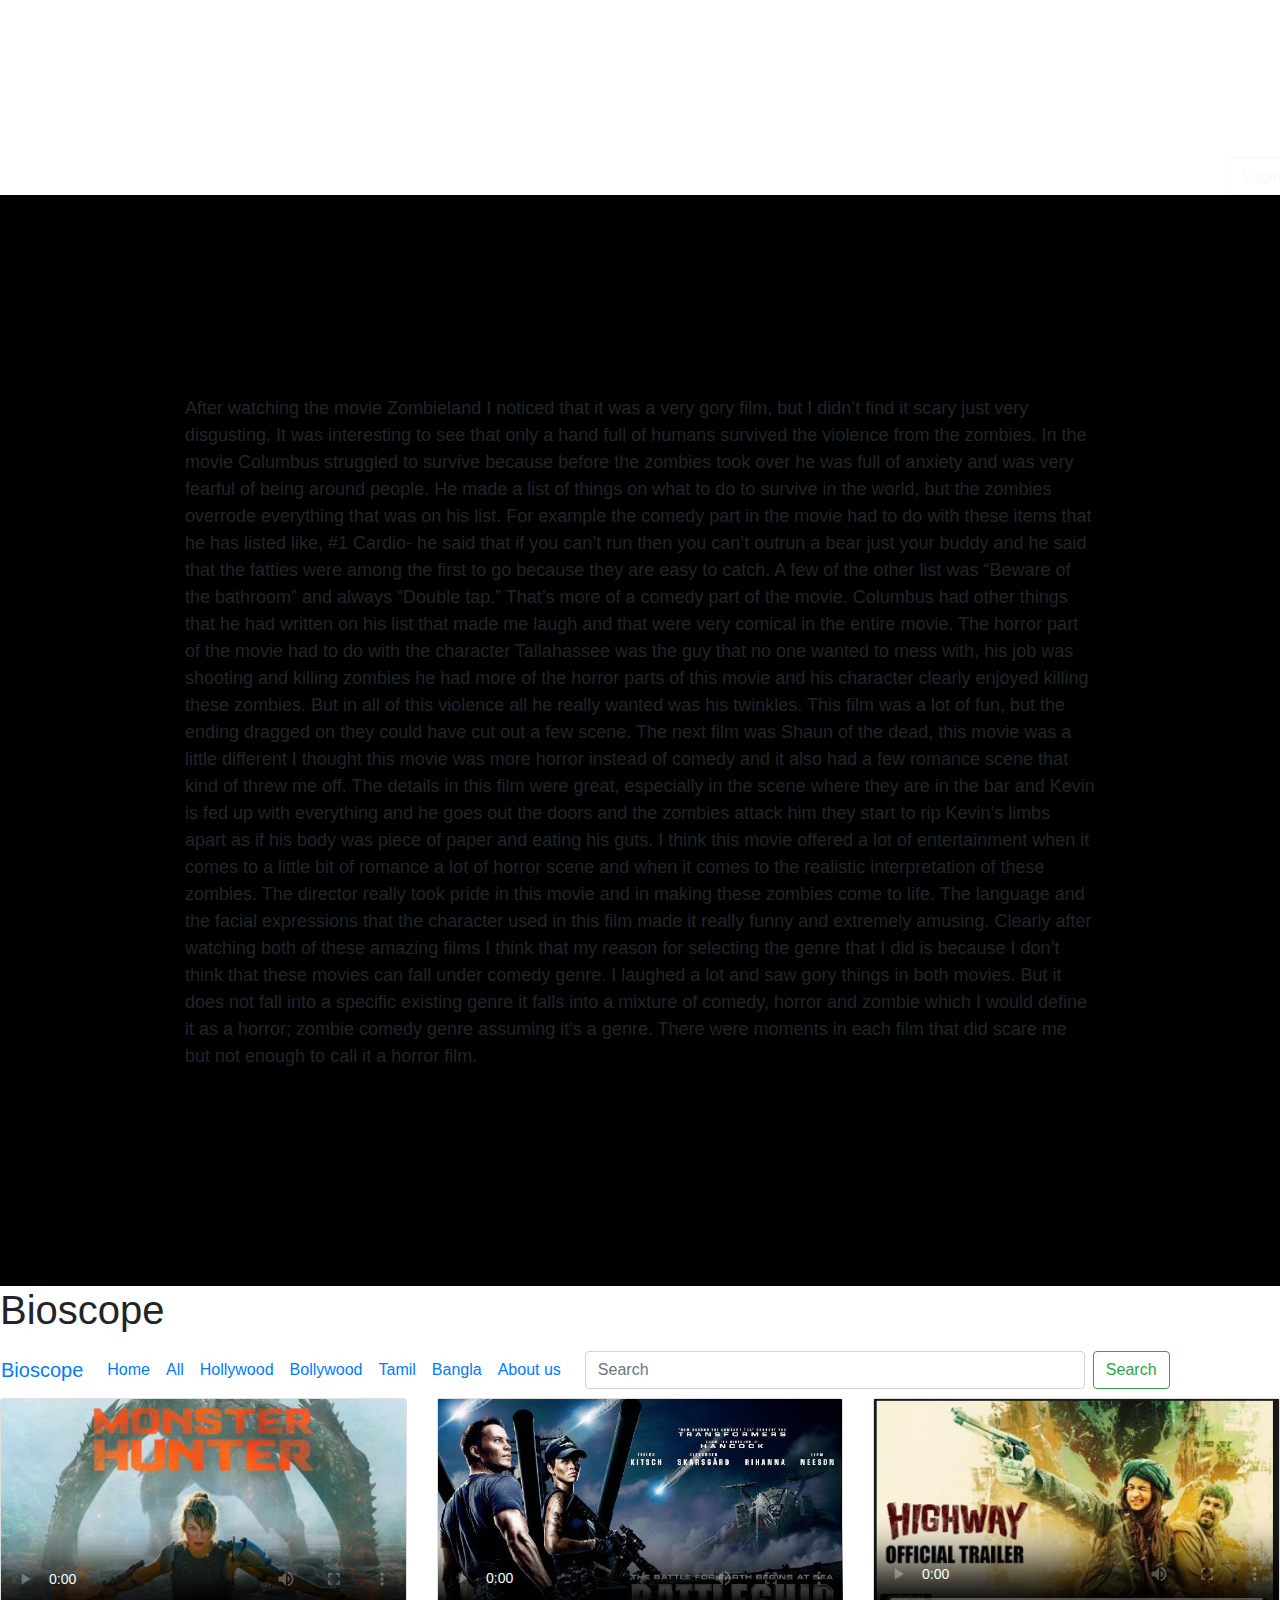
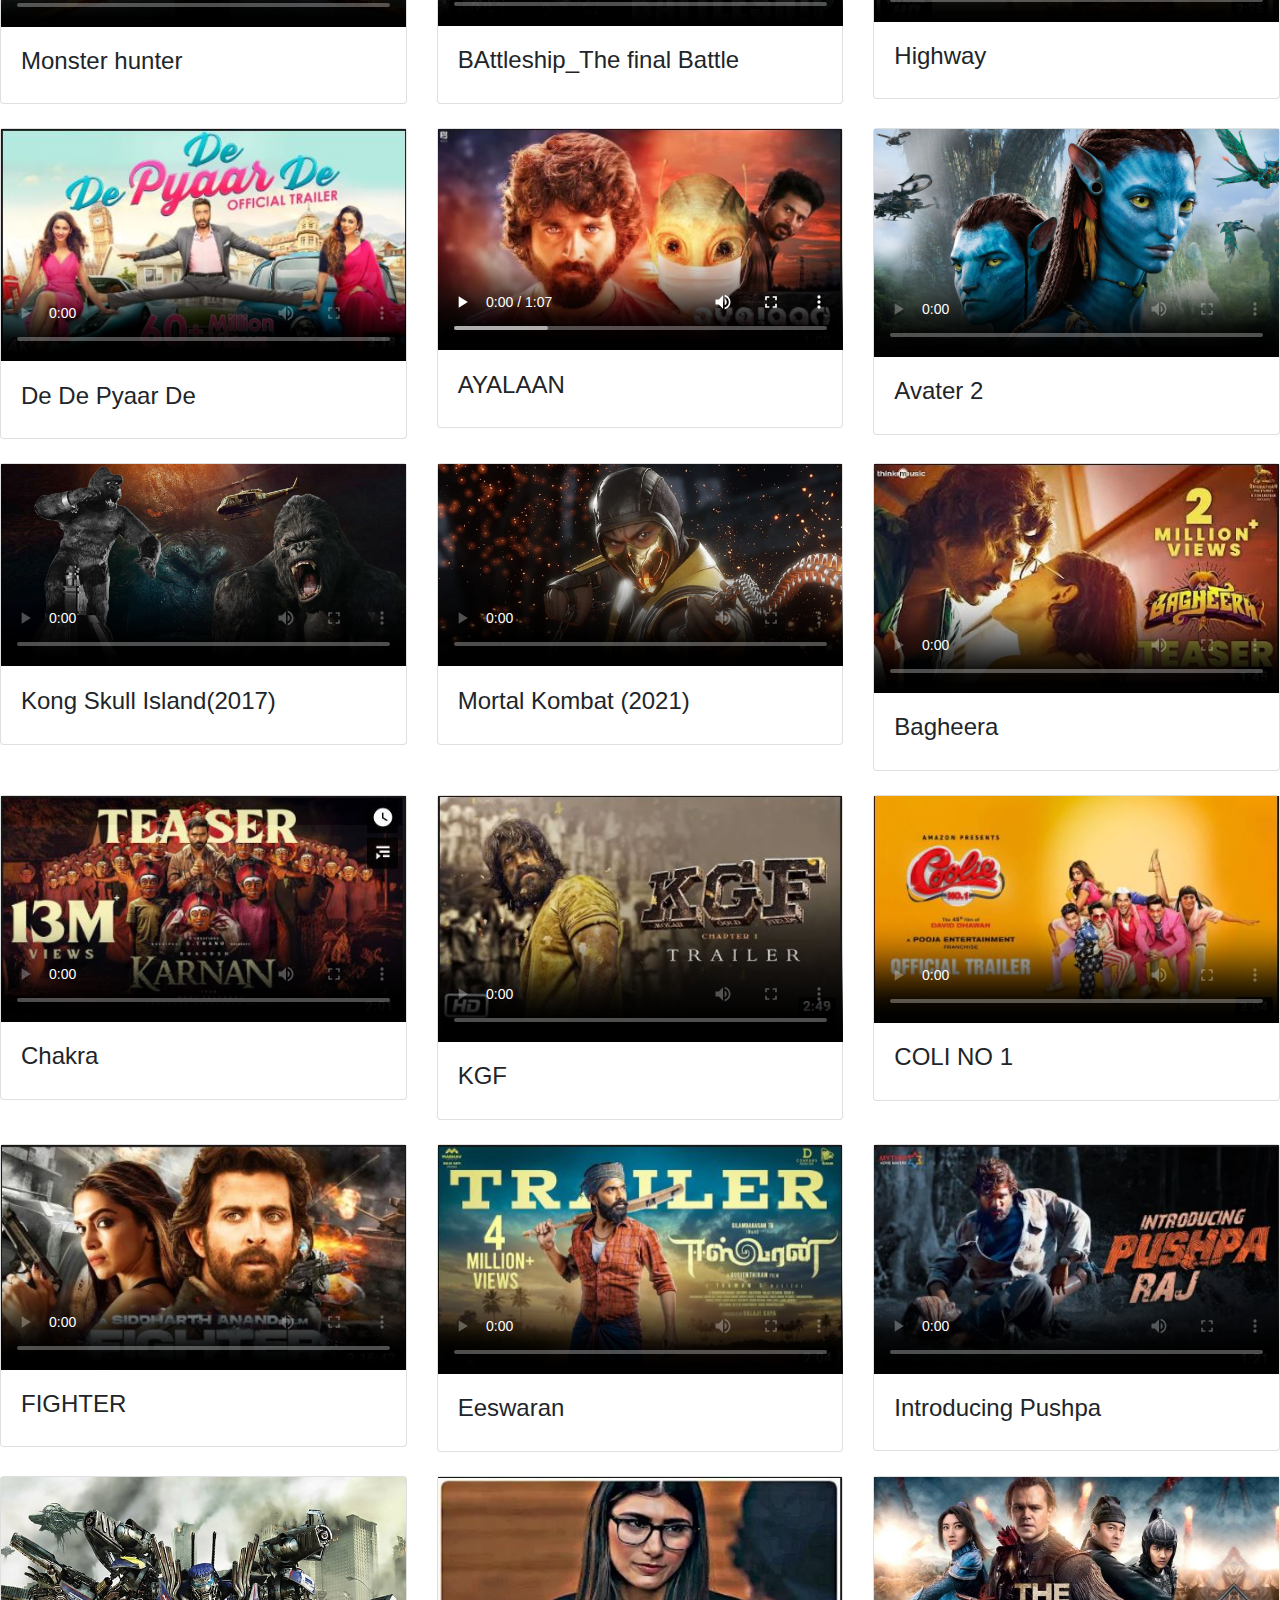
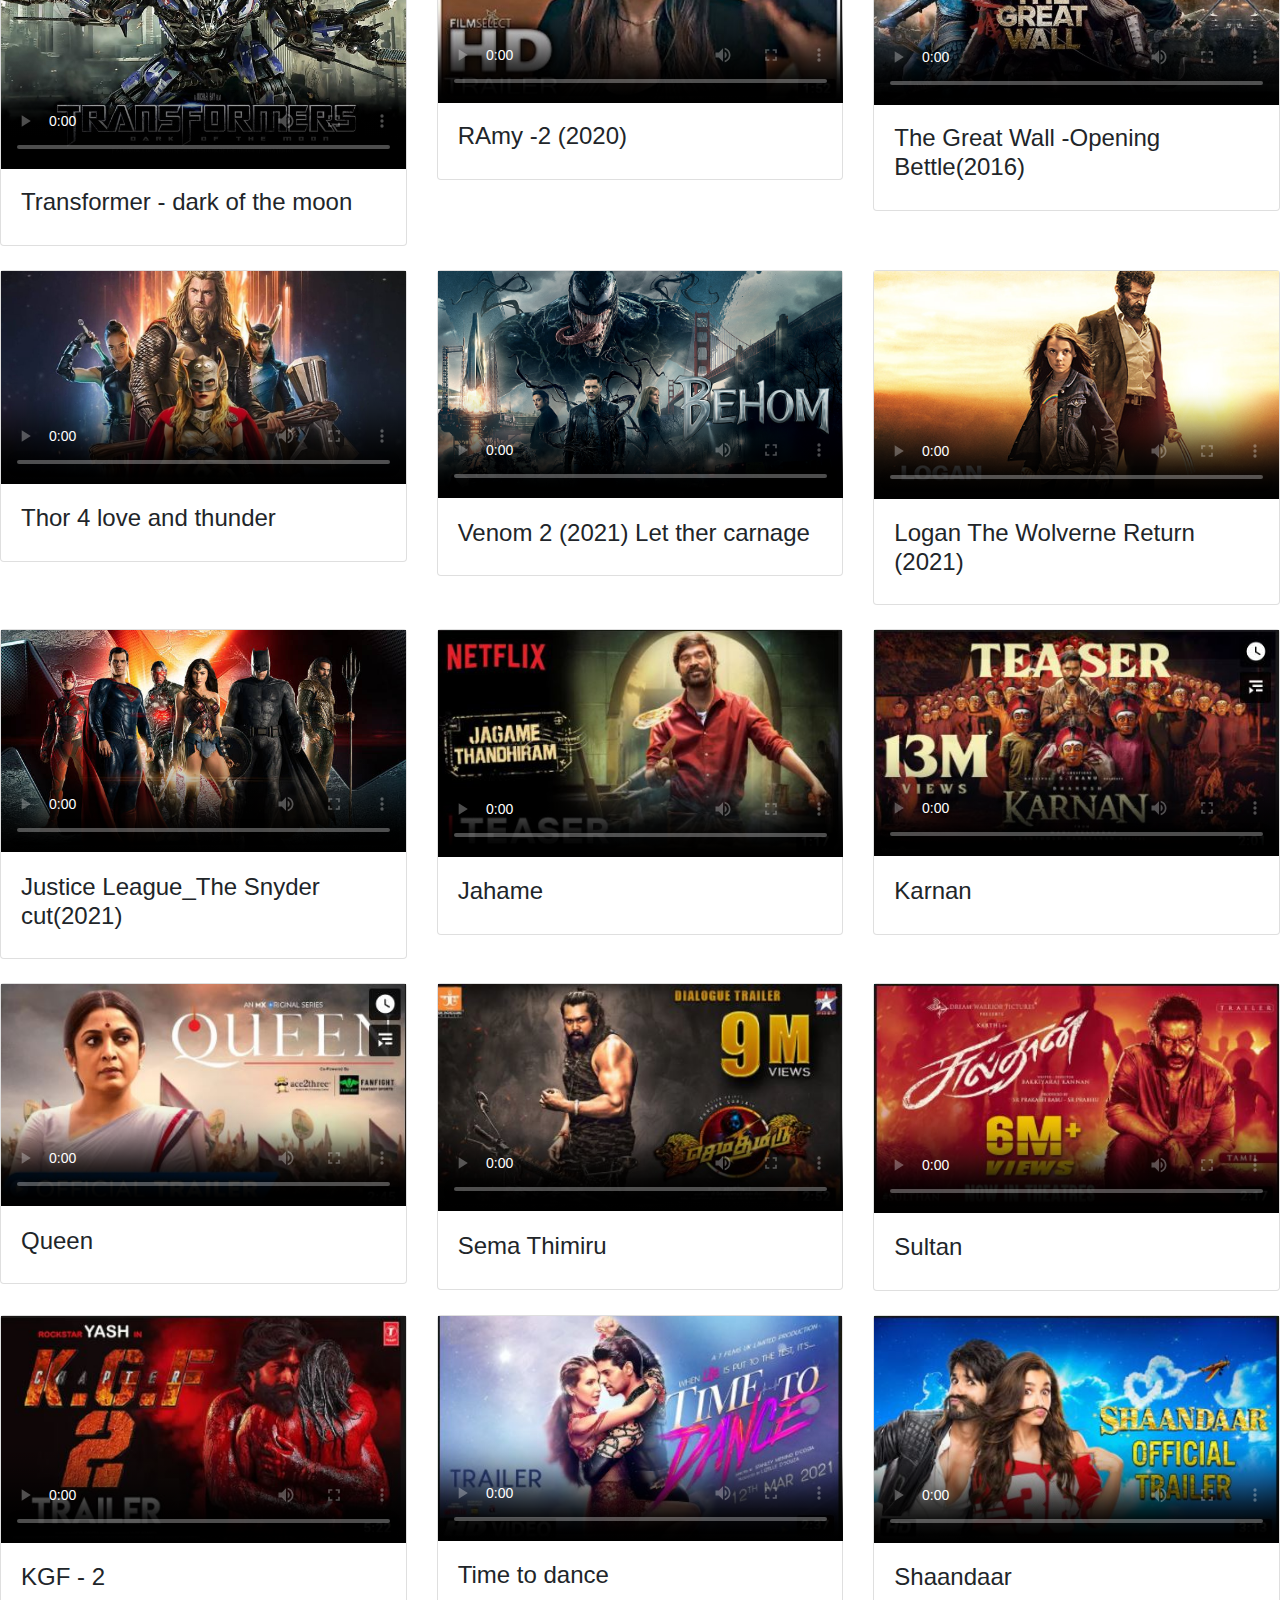
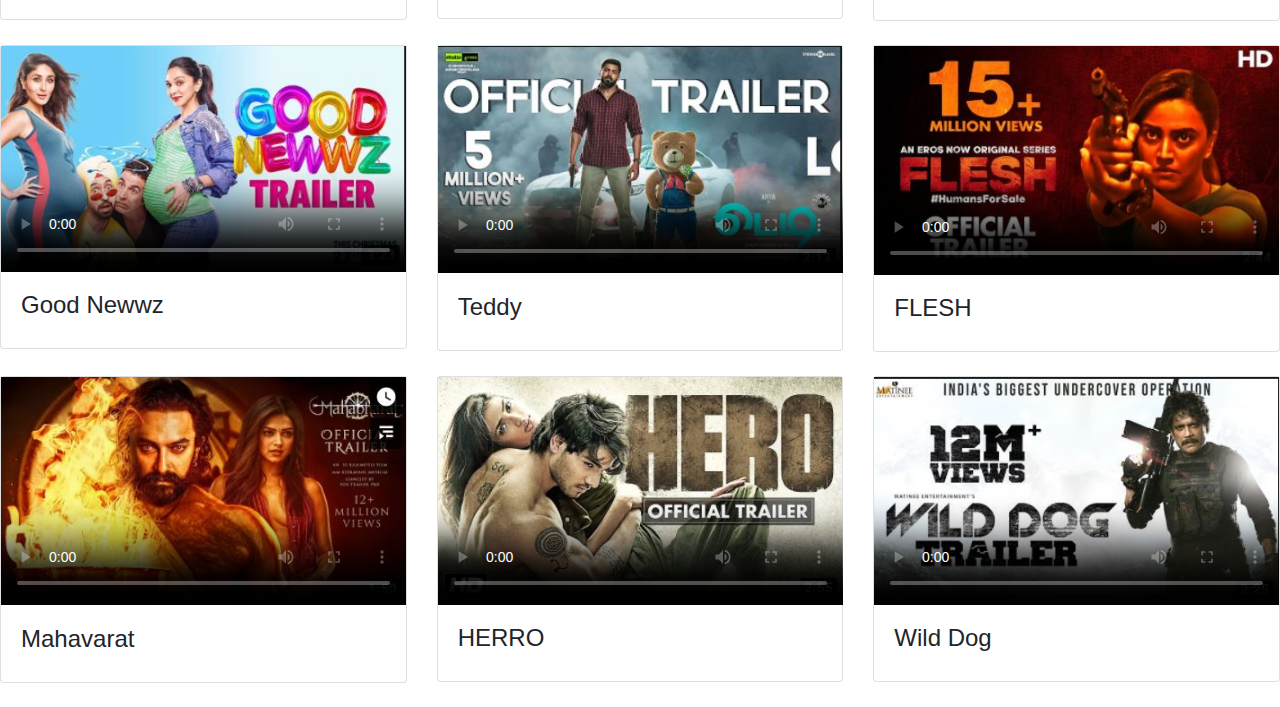
==== Index.html @ b16ece8a "Initial project upload" ====
<!doctype html>
<html lang="en">
  <head>
    <title>Title</title>
    <!-- Required meta tags -->
    <meta charset="utf-8">
    <meta name="viewport" content="width=device-width, initial-scale=1, shrink-to-fit=no">

    <!-- Bootstrap CSS -->
    <link rel="stylesheet" href="https://stackpath.bootstrapcdn.com/bootstrap/4.3.1/css/bootstrap.min.css" integrity="sha384-ggOyR0iXCbMQv3Xipma34MD+dH/1fQ784/j6cY/iJTQUOhcWr7x9JvoRxT2MZw1T" crossorigin="anonymous">
    <link rel="stylesheet" href="/Users/Fahad Ahsan/Desktop/WEL Project/Final PHP LARAVEL/Clientsite.css">
  </head>
  <body>
    <video id="backgroundVideo" autoplay muted loop>
      <source src="videos/MONSTER HUNTER Official Trailer (2020) Milla Jovovich, Action Movie HD.mp4" />

  </video>

  <div class="container-flued mainBody">



      <!--free space-->
      <div class="row ">

          <div class=" MainHeader ">
              <div align="right" id="loginsection">

                  <a href="#" onclick="clickEvent" id="loginbutton" class="btn btn-outline-light loginbtn">Login</a>

              </div>
              <div aligh="center" style="padding:200px;font-size:18px;background-color:black;opacity:1;">
                  <p>After watching the movie Zombieland I noticed that it was a very gory film, but I didn’t find it scary just very disgusting. It was interesting to see that only a hand full of humans survived the violence from the zombies. In the movie Columbus struggled to survive because before the zombies took over he was full of anxiety and was very fearful of being around people. He made a list of things on what to do to survive in the world, but the zombies overrode everything that was on his list. For example the comedy part in the movie had to do with these items that he has listed like, #1 Cardio- he said that if you can’t run then you can’t outrun a bear just your buddy and he said that the fatties were among the first to go because they are easy to catch. A few of the other list was “Beware of the bathroom” and always “Double tap.” That’s more of a comedy part of the movie. Columbus had other things that he had written on his list that made me laugh and that were very comical in the entire movie. The horror part of the movie had to do with the character Tallahassee was the guy that no one wanted to mess with, his job was shooting and killing zombies he had more of the horror parts of this movie and his character clearly enjoyed killing these zombies. But in all of this violence all he really wanted was his twinkles. This film was a lot of fun, but the ending dragged on they could have cut out a few scene. The next film was Shaun of the dead, this movie was a little different I thought this movie was more horror instead of comedy and it also had a few romance scene that kind of threw me off. The details in this film were great, especially in the scene where they are in the bar and Kevin is fed up with everything and he goes out the doors and the zombies attack him they start to rip Kevin’s limbs apart as if his body was piece of paper and eating his guts. I think this movie offered a lot of entertainment when it comes to a little bit of romance a lot of horror scene and when it comes to the realistic interpretation of these zombies. The director really took pride in this movie and in making these zombies come to life. The language and the facial expressions that the character used in this film made it really funny and extremely amusing. Clearly after watching both of these amazing films I think that my reason for selecting the genre that I did is because I don’t think that these movies can fall under comedy genre. I laughed a lot and saw gory things in both movies. But it does not fall into a specific existing genre it falls into a mixture of comedy, horror and zombie which I would define it as a horror; zombie comedy genre assuming it’s a genre. There were moments in each film that did scare me but not enough to call it a horror film.</p>
              </div>

          </div>
      </div>


      <!--Main logo-->
      <h1 class="logo">Bioscope</h1>

      <!--navigation barr div-->
      <div class="row navbarr">
          <nav class="navbar navbar-expand-lg  ">
              <a class="navbar-brand brandname" href="Index.html">Bioscope</a>
              <button class="navbar-toggler" type="button" data-toggle="collapse" data-target="#navbarTogglerDemo02" aria-controls="navbarTogglerDemo02" aria-expanded="false" aria-label="Toggle navigation">
                  <span class="navbar-toggler-icon"></span>
              </button>

              <div class="collapse navbar-collapse navitems" id="navbarTogglerDemo02">
                  <ul class="navbar-nav mr-auto mt-2 mt-lg-0">
                      <li class="nav-item active">
                          <a href="Index.html" class="nav-link nv" href="/Views/HtmlPage1.html">Home <span class="sr-only">(current)</span></a>
                      </li>
                      <li class="nav-item active">
                          <a href="Index.html" id="all"class="nav-link nv" href="#">All <span class="sr-only">(current)</span></a>
                      </li>
                      <li class="nav-item ">
                          <a href="#" id="hollywood"  class="nav-link  nv">Hollywood</a>
                      </li>

                      <li class="nav-item ">
                          <a href="#" id="bollywood" class="nav-link  nv">Bollywood</a>
                      </li>
                      <li class="nav-item">
                          <a href="#" id="tamil" class="nav-link  nv">Tamil</a>
                      </li>
                      <li class="nav-item">
                          <a href="#" id="bangla" class="nav-link  nv">Bangla</a>
                      </li>

                      <li class="nav-item">
                          <a href="#" id="about" class="nav-link  nv">About us</a>
                      </li>

                  </ul>
                  
              </div>
          </nav>
          <form  class="form-inline my-2 my-lg-0 " id="search">
            <input style="width:500px ;" class="form-control mr-sm-2"  type="search"  placeholder="Search">
            <button class="btn btn-outline-success my-2 my-sm-0" type="submit">Search</button>
        </form>

      </div>

        <!--main container-->
        <div id="container" class="row sticky">
          <div class="col-12 col-md-6 col-lg-4 mb-4">
            <div class="card">
                <video poster="Poster/Monster Hunter.jpeg" style="height:auto;width:100%" controls>
                    <source src="videos/MONSTER HUNTER Official Trailer (2020) Milla Jovovich, Action Movie HD.mp4" />
        
                </video>
                <div class="card-body">
                    <h4>Monster hunter</h4>
                   
        
                </div>
            </div>
        </div>
        
        
        <!--tow-->
        <div class="col-12 col-md-6 col-lg-4 mb-4">
            <div class="card">
                <video poster="Poster/battleship.jpg"height:auto;width:100%" controls>
               
                        <source src="videos/Battleship _ The Final Battle in 4K HDR.mp4" type="video/mp4" />
                   
                </video>
                <div class="card-body">
                    <h4>BAttleship_The final Battle</h4>
        
                </div>
            </div>
        </div>

        <div class="col-12 col-md-6 col-lg-4 mb-4">
          <div class="card">
              <video poster="Poster/bollywood/Highway.JPG" style="height:auto;width:100%" controls>
                  
                      <source src="videos/Bollywood/yt1s.com - Highway  Official Trailer  Alia Bhatt Randeep Hooda  Imtiaz Ali_720p.mp4" type="video/mp4" />
                  </video>
                  
              <div class="card-body">
                  <h4>Highway</h4>
      
      
              </div>
          </div>
       </div>
      
      
       <!--tow-->
       <div class="col-12 col-md-6 col-lg-4 mb-4">
          <div class="card">
              <video poster="Poster/bollywood/de de pyaar de.JPG" style="height:auto;width:100%" controls>
      
                      <source src="videos/Bollywood/De De Pyaar De - Official Trailer _ Ajay Devgn, Tabu, Rakul Preet Singh _ Akiv Ali _ 17 May.mp4" type="video/mp4" />
                 
              </video>
              <div class="card-body">
                  <h4>De De Pyaar De </h4>
      
              </div>
          </div>
       </div>

          <div class="col-12 col-md-6 col-lg-4 mb-4">
            <div class="card">
                <video poster="Poster/Tamil/ayaalan.JPG" style="height:auto;width:100%" controls>
                    <source src="videos/Tamil/AYALAAN Official Trailer I Sivakarthikayan I Rakul Preeth Singh I A.R.Rahman I R.Ravi.mp4" />

                </video>
                <div class="card-body">
                    <h4>AYALAAN </h4>
                   

                </div>
            </div>
        </div>
        <!--three-->
<div class="col-12 col-md-6 col-lg-4 mb-4">
  <div class="card">
      <video poster="Poster/Avater2.jpg" controls="controls" style="height:auto;width:100%" controls>
              <source src="videos/AVATAR 2 - Official Trailer _ James Cameron _ Avatar 2 _ Official _ Trailer.mp4" type="video/mp4" />                         
      </video>

      <div class="card-body">
          <h4>Avater 2</h4>

      </div>
  </div>
</div>

<!--four-->


<div class="col-12 col-md-6 col-lg-4 mb-4">
  <div class="card">
      <video poster="Poster/kong.jpg" style="height:auto;width:100%" controls>                           
              <source src="videos/Kong_ Skull Island (2017) - Kong vs. Giant Squid Scene (3_10) _ Movieclips (1).mp4" type="video/mp4" />                        
      </video>
      <div class="card-body">
          <h4>Kong Skull Island(2017)</h4>

      </div>
  </div>
</div>

<!--five-->


<div class="col-12 col-md-6 col-lg-4 mb-4">
  <div class="card">
      <video poster="Poster/mortal combat.jpg" style="height:auto;width:100%" controls>                          
              <source src="videos/MORTAL KOMBAT Trailer (2021).mp4" type="video/mp4" />
          </video>
      <div class="card-body">
          <h4>Mortal Kombat (2021)</h4>

      </div>
  </div>
</div>


        <!--tow-->
        <div class="col-12 col-md-6 col-lg-4 mb-4">
            <div class="card">
                <video poster="Poster/Tamil/baghera.JPG"  height:auto;width:100%" controls>
               
                        <source src="videos/Tamil/Bagheera Official Teaser _ Prabhu Deva _ Amrya Dastur _ Adhik Ravichandran _ Bharathan Pictures.mp4" type="video/mp4" />
                   
                </video>
                <div class="card-body">
                    <h4>Bagheera </h4>

                </div>
            </div>
        </div>


        <!--three-->
        <div class="col-12 col-md-6 col-lg-4 mb-4">
            <div class="card">
                <video poster="Poster/Tamil/carnan.JPG" controls="controls" style="height:auto;width:100%" controls>
                        <source src="videos/Tamil/CHAKRA - Tamil Sneak Peek _ Vishal _ Shraddha Srinath _ Yuvan Shankar Raja _ VFF.mp4" type="video/mp4" />                         
                </video>

                <div class="card-body">
                    <h4>Chakra</h4>

                </div>
            </div>
        </div>
<!--three-->
 <div class="col-12 col-md-6 col-lg-4 mb-4">
    <div class="card">
        <video poster="Poster/bollywood/kgf.JPG" style="height:auto;width:100%" controls >

                <source src="videos/Bollywood/KGF Trailer Hindi _ Yash _ Srinidhi _ 21st Dec 2018.mp4" type="video/mp4" />
        </video>

        <div class="card-body">
            <h4>KGF</h4>

        </div>
    </div>
 </div>

 <!--four-->


 <div class="col-12 col-md-6 col-lg-4 mb-4">
    <div class="card">
        <video poster="Poster/bollywood/coli no 1.JPG" style="height:auto;width:100%" controls>

           
                <source src="videos/Bollywood/Coolie No 1 _ Official Trailer _ Varun Dhawan _ Sara Ali Khan _ David Dhawan _ 25th December 2020.mp4" type="video/mp4" />
            </video>
        
        <div class="card-body">
            <h4>COLI NO 1</h4>

        </div>
    </div>
 </div>

  <!--five-->


 <div class="col-12 col-md-6 col-lg-4 mb-4">
    <div class="card">
        <video poster="Poster/bollywood/fighter.JPG" style="height:auto;width:100%" controls>

          
                <source src="videos/Bollywood/Fighter _ Official Trailer _ Hrithik Roshan (2022) - Siddharth Anand _ Action thriller.mp4" type="video/mp4" />
            </video>
        
        <div class="card-body">
            <h4>FIGHTER</h4>

        </div>
    </div>
 </div>
        <!--four-->


        <div class="col-12 col-md-6 col-lg-4 mb-4">
            <div class="card">
                <video poster="Poster/Tamil/Eeswaran.JPG" style="height:auto;width:100%" controls>                           
                        <source src="videos/Tamil/Eeswaran Official Trailer _ Silambarasan TR _ Susienthiran _ Thaman S _ #Eeswaran.mp4" type="video/mp4" />                        
                </video>
                <div class="card-body">
                    <h4>Eeswaran</h4>

                </div>
            </div>
        </div>

        <!--five-->


        <div class="col-12 col-md-6 col-lg-4 mb-4">
            <div class="card">
                <video poster="Poster/Tamil/introduching pushpa.JPG" style="height:auto;width:100%" controls>                          
                        <source src="videos/Tamil/Introducing Pushpa Raj _ Allu Arjun _ Pushpa _ Rashmika _ Fahadh Faasil _ DSp _ Sukumar.mp4" type="video/mp4" />
                    </video>
                <div class="card-body">
                    <h4>Introducing Pushpa</h4>

                </div>
            </div>
        </div>
        <div class="col-12 col-md-6 col-lg-4 mb-4">
          <div class="card">
              <video poster="Poster/transformer.jpeg" style="height:auto;width:100%" controls>
      
                  
                      <source src="videos/Transformers_ Dark of the Moon (2011) - Freeway Chase - Only Action [4K].mp4" type="video/mp4" />
                 
      
              </video>
              <div class="card-body">
                  <h4>Transformer - dark of the moon</h4>
      
              </div>
          </div>
      </div>
      
      <!--seven-->
      
      <div class="col-12 col-md-6 col-lg-4 mb-4">
          <div class="card">
              <video poster="Poster/Ramy 2.JPG" style="height:auto;width:100%" controls>
      
                  
                      <source src="videos/RAMY 2 Trailer (2020).mp4" type="video/mp4" />
                  
      
              </video>
              <div class="card-body">
                  <h4>RAmy -2 (2020)</h4>
      
              </div>
          </div>
      </div>
      
      <!--eight-->
      
      <div class="col-12 col-md-6 col-lg-4 mb-4">
          <div class="card">
              <video poster="Poster/the great wall.jpeg" style="height:auto;width:100%" controls>
      
                      <source src="videos/The Great Wall - Opening Battle (2016).mp4" type="video/mp4" />
                  
      
              </video>
              <div class="card-body">
                  <h4>The Great Wall -Opening Bettle(2016)</h4>
      
              </div>
          </div>
      </div>
      
      <!--nine-->
      
      <div class="col-12 col-md-6 col-lg-4 mb-4">
          <div class="card">
              <video poster="Poster/Thor 4 love and thunder.jpg" style="height:auto;width:100%" controls>
      
                      <source src="videos/Thor 4 love and thunder Official Trailer _ new movie 2021 hollywood Concept.mp4" type="video/mp4" />
                  
              </video>
              <div class="card-body">
                  <h4>Thor 4 love and thunder</h4>
      
              </div>
          </div>
      </div>
      
      <!--ten-->
      
      <div class="col-12 col-md-6 col-lg-4 mb-4">
          <div class="card">
              <video poster="Poster/venom 2.jpg" style="height:auto;width:100%" controls>
      
                      <source src="videos/VENOM 2 (2021) LET THERE BE CARNAGE — First Trailer Concept _ Tom Hardy _ Woody Harrelson.mp4" type="video/mp4" />
              </video>
      
              <div class="card-body">
                  <h4>Venom 2 (2021) Let ther carnage</h4>
      
              </div>
          </div>
      </div>
      
      <!--eliven-->
      
      <div class="col-12 col-md-6 col-lg-4 mb-4">
          <div class="card">
              <video poster="Poster/Logan.jpeg" style="height:auto;width:100%" controls>
                
                      <source src="videos/Logan_ The Wolverine Return 'Teaser Trailer'(2021) Hugh Jackman, Ryan Reynolds, Dafne Knee _Concept_.mp4" type="video/mp4" />
                  </video>
              
              <div class="card-body">
                  <h4>Logan The Wolverne Return (2021)</h4>
      
              </div>
          </div>
      </div>
      
      <!--twelve-->
      
      <div class="col-12 col-md-6 col-lg-4 mb-4">
          <div class="card">
              <video poster="Poster/justice.jpg" style="height:auto;width:100%" controls>
                
                      <source src="videos/JUSTICE LEAGUE_ The Snyder Cut Trailer 2 (2021).mp4" type="video/mp4" />
                  </video>
             
              <div class="card-body">
                  <h4>Justice League_The Snyder cut(2021)</h4>
      
              </div>
          </div>
      </div>

        <!--six-->

        <div class="col-12 col-md-6 col-lg-4 mb-4">
            <div class="card">
                <video poster="Poster/Tamil/jagame.JPG" style="height:auto;width:100%" controls>

                    
                        <source src="videos/Tamil/Jagame Thandhiram _ Teaser _ Dhanush, Aishwarya Lekshmi _ Karthik Subbaraj _ Netflix India.mp4" type="video/mp4" />
                   

                </video>
                <div class="card-body">
                    <h4>Jahame</h4>

                </div>
            </div>
        </div>

        <!--seven-->

        <div class="col-12 col-md-6 col-lg-4 mb-4">
            <div class="card">
                <video poster="Poster/Tamil/carnan.JPG" style="height:auto;width:100%" controls>

                    
                        <source src="videos/Tamil/Karnan Official Teaser _ Dhanush _ Mari Selvaraj _ Santhosh Narayanan _ V Creations.mp4" type="video/mp4" />
                    

                </video>
                <div class="card-body">
                    <h4>Karnan</h4>

                </div>
            </div>
        </div>

        <!--eight-->

        <div class="col-12 col-md-6 col-lg-4 mb-4">
            <div class="card">
                <video poster="Poster/Tamil/Queen.JPG" style="height:auto;width:100%" controls>

                        <source src="videos/Tamil/QUEEN _ Official Trailer _ MX Original Series _ Ramya Krishnan _ Gautham Vasudev Menon.mp4" type="video/mp4" />
                    

                </video>
                <div class="card-body">
                    <h4>Queen</h4>

                </div>
            </div>
        </div>

        <!--nine-->

        <div class="col-12 col-md-6 col-lg-4 mb-4">
            <div class="card">
                <video poster="Poster/Tamil/sima.JPG" style="height:auto;width:100%" controls>

                        <source src="videos/Tamil/Sema Thimiru 4K Tamil Trailer _ Dhruva Sarja _ Rashmika Mandanna _ Nanda Kishore _ Chandan Shetty.mp4" type="video/mp4" />
                    
                </video>
                <div class="card-body">
                    <h4>Sema Thimiru</h4>

                </div>
            </div>
        </div>

        <!--ten-->

        <div class="col-12 col-md-6 col-lg-4 mb-4">
            <div class="card">
                <video poster="Poster/Tamil/sultan.JPG" style="height:auto;width:100%" controls>

                        <source src="videos/Tamil/SULTHAN - Official Trailer (Tamil) _ Karthi, Rashmika _ Vivek - Mervin _ Bakkiyaraj Kannan _ 4K.mp4" type="video/mp4" />
                </video>

                <div class="card-body">
                    <h4>Sultan</h4>

                </div>
            </div>
        </div>
        <div class="col-12 col-md-6 col-lg-4 mb-4">
          <div class="card">
              <video poster="Poster/bollywood/kgf 2.JPG" style="height:auto;width:100%" controls>
      
                      <source src="videos/Bollywood/K.G.F Chapter 2 Official Trailer _ Yash _ Srinidhi Shetty _ Sanjay Dutt _ Prashanth N _ Concept 2020.mp4" type="video/mp4" />
                  </video>
              <div class="card-body">
                  <h4>KGF - 2</h4>
      
              </div>
          </div>
       </div>
      
        <!--seven-->
      
       <div class="col-12 col-md-6 col-lg-4 mb-4">
          <div class="card">
              <video poster="Poster/bollywood/time to dance.JPG" style="height:auto;width:100%" controls>
      
                      <source src="videos/Bollywood/Time To Dance_ Official Trailer _ Sooraj Pancholi _ Isabelle Kaif _ T-Series _ Releasing 12th March (1).mp4" type="video/mp4" />
                  </video>
              <div class="card-body">
                  <h4>Time to dance</h4>
      
              </div>
          </div>
       </div>
      
       <!--eight-->
      
       <div class="col-12 col-md-6 col-lg-4 mb-4">
          <div class="card">
              <video poster="Poster/bollywood/shandaar.JPG" style="height:auto;width:100%" controls>
                      <source src="videos/Bollywood/Shaandaar _ Official Trailer _ Alia Bhatt & Shahid Kapoor.mp4" type="video/mp4" />
                  </video>
              <div class="card-body">
                  <h4>Shaandaar </h4>
      
              </div>
          </div>
       </div>
      
       <!--nine-->
      
       <div class="col-12 col-md-6 col-lg-4 mb-4">
          <div class="card">
              <video poster="Poster/bollywood/good newz.JPG" style="height:auto;width:100%" controls>
                      <source src="videos/Bollywood/Good Newwz - Official Trailer _ Akshay, Kareena, Diljit, Kiara _ Raj Mehta _ In cinemas 27th Dec.mp4" type="video/mp4" />
                  </video>
              <div class="card-body">
                  <h4>Good Newwz</h4>
      
              </div>
          </div>
       </div>
      

        <!--eliven-->

        <div class="col-12 col-md-6 col-lg-4 mb-4">
            <div class="card">
                <video poster="Poster/Tamil/tedy.JPG" style="height:auto;width:100%" controls>
                  
                        <source src="videos/Tamil/Teddy Official Trailer 🧸 - Tamil _ Arya, Sayyeshaa _ D. Imman _ Shakti Soundar Rajan.mp4" type="video/mp4" />
                    </video>
                
                <div class="card-body">
                    <h4>Teddy</h4>

                </div>
            </div>
        </div>
        <!--ten-->

 <div class="col-12 col-md-6 col-lg-4 mb-4">
  <div class="card">
      <video poster="Poster/bollywood/flesh.JPG" style="height:auto;width:100%" controls>

              <source src="videos/Bollywood/FLESH Official Trailer _ Eros Now Originals _ Swara Bhasker _ Streaming Now.mp4" type="video/mp4" />
          </video>

      <div class="card-body">
          <h4>FLESH</h4>

      </div>
  </div>
</div>

<!--eliven-->

<div class="col-12 col-md-6 col-lg-4 mb-4">
  <div class="card">
      <video poster="Poster/bollywood/Mahavarat.JPG" style="height:auto;width:100%" controls>

              <source src="videos/Bollywood/Mahabharat - Trailer _ Aamir Khan _ Hrithik Roshan _ Prabhas _ Deepika Padukone _ Rajamouli.mp4" type="video/mp4" />
          </video>

      <div class="card-body">
          <h4>Mahavarat</h4>

      </div>
  </div>
</div>

<!--twelve-->

<div class="col-12 col-md-6 col-lg-4 mb-4">
  <div class="card">
      <video poster="Poster/bollywood/herro.JPG" style="height:auto;width:100%" controls>

          
      
          <source src="videos/Bollywood/Hero _ Official Trailer With English Subtitles _ Sooraj Pancholi & Athiya Shetty _ Salman Khan.mp4" type="video/mp4" />
      </video>

      <div class="card-body">
          <h4>HERRO</h4>

      </div>
  </div>
</div>

        <!--twelve-->

        <div class="col-12 col-md-6 col-lg-4 mb-4">
            <div class="card">
                <video poster="Poster/Tamil/wild dog.JPG" style="height:auto;width:100%" controls>
                  
                        <source src="videos/Tamil/Wild Dog Trailer _ AkkineniNagarjuna _ Saiyami Kher _ Ahishor Solomon _ Niranjan Reddy.mp4" type="video/mp4" />
                    </video>
               
                <div class="card-body">
                    <h4>Wild Dog</h4>

                </div>
            </div>
        </div>



         </div>
         <!--end main container-->
          


     

    </div>



  
  
 

    
      
    <!-- Optional JavaScript -->
    <!-- jQuery first, then Popper.js, then Bootstrap JS -->
    <script src="https://code.jquery.com/jquery-3.3.1.slim.min.js" integrity="sha384-q8i/X+965DzO0rT7abK41JStQIAqVgRVzpbzo5smXKp4YfRvH+8abtTE1Pi6jizo" crossorigin="anonymous"></script>
    <script src="https://cdnjs.cloudflare.com/ajax/libs/popper.js/1.14.7/umd/popper.min.js" integrity="sha384-UO2eT0CpHqdSJQ6hJty5KVphtPhzWj9WO1clHTMGa3JDZwrnQq4sF86dIHNDz0W1" crossorigin="anonymous"></script>
    <script src="https://stackpath.bootstrapcdn.com/bootstrap/4.3.1/js/bootstrap.min.js" integrity="sha384-JjSmVgyd0p3pXB1rRibZUAYoIIy6OrQ6VrjIEaFf/nJGzIxFDsf4x0xIM+B07jRM" crossorigin="anonymous"></script>

    <script src="scriptone.js"></script>
  </body>
</html>
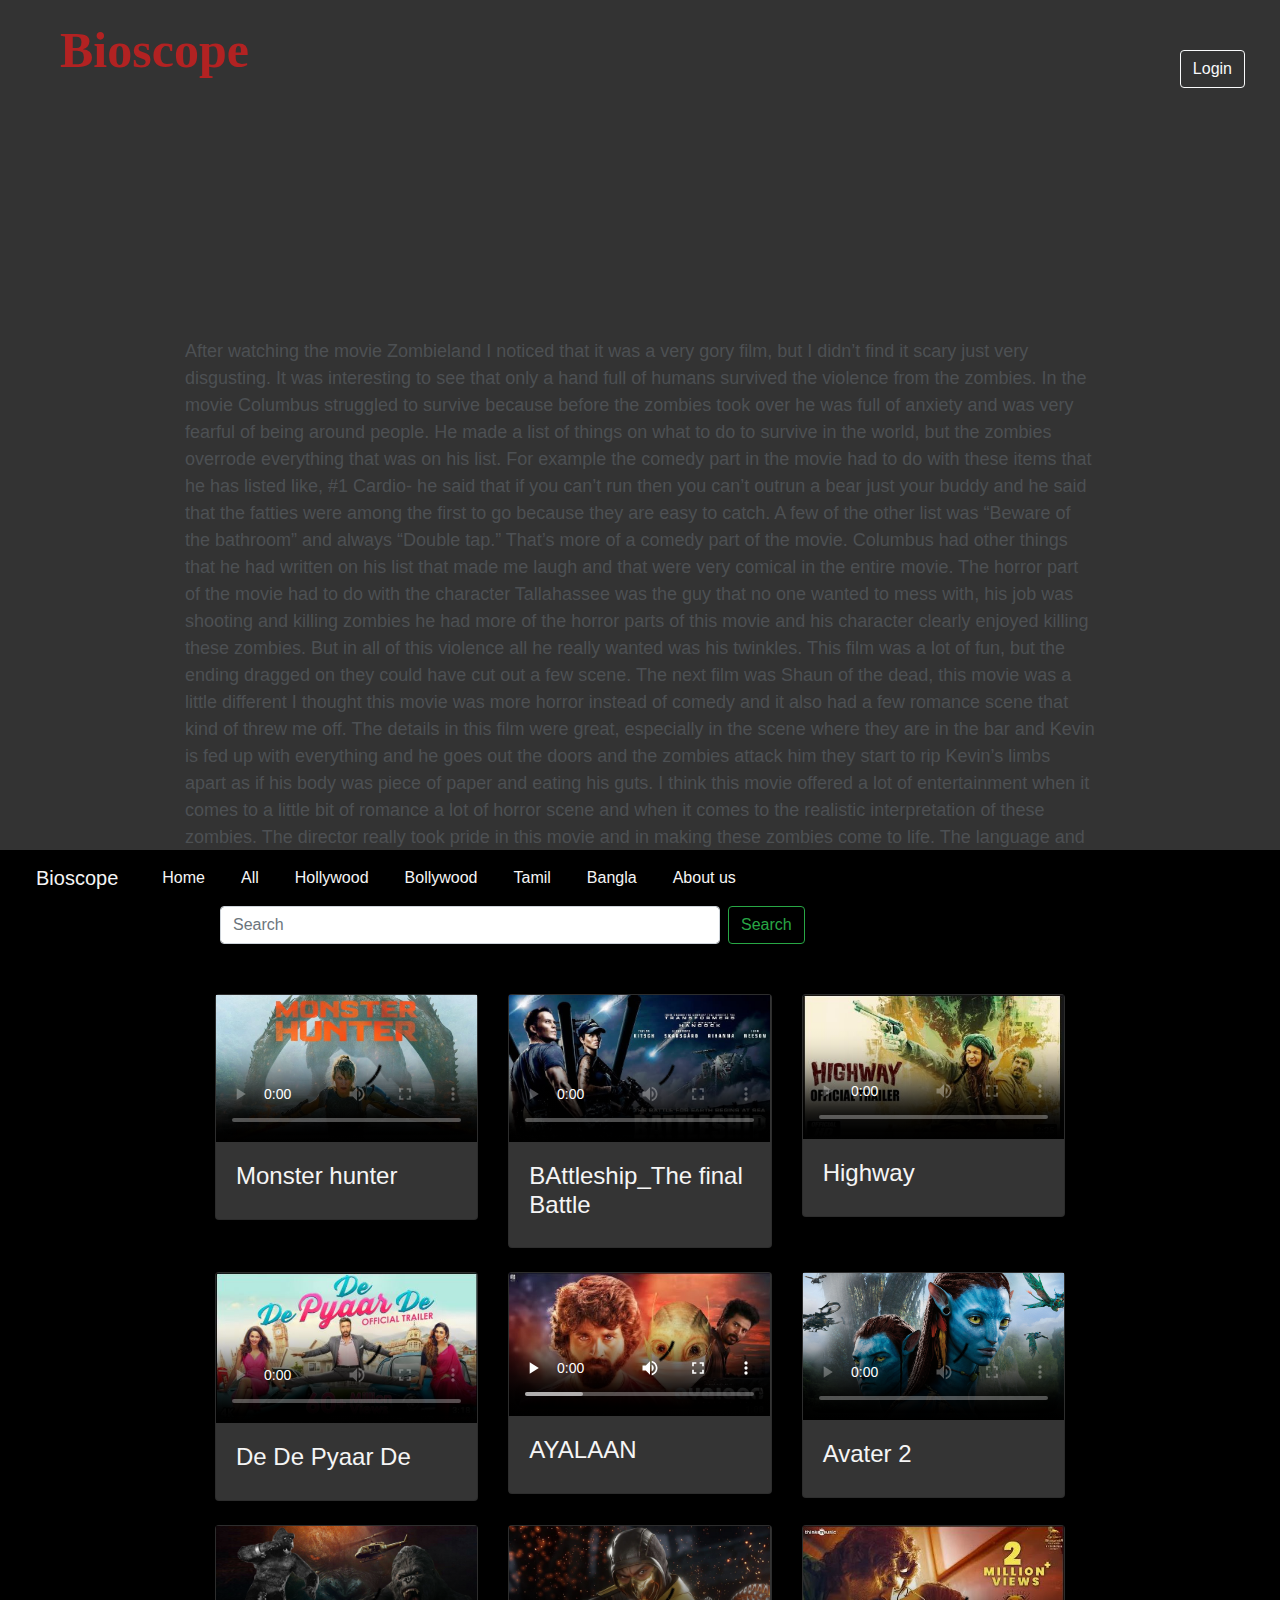
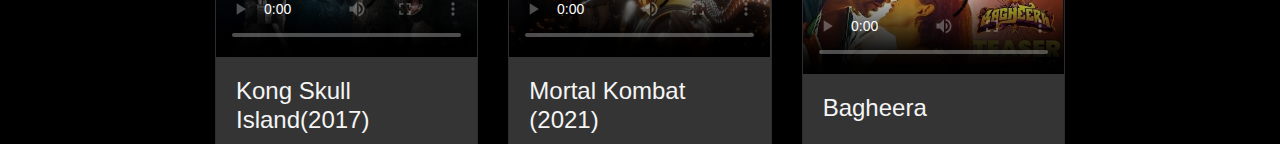
==== commit 714359d5: "change in css link on index.html" ====
--- a/Index.html
+++ b/Index.html
@@ -8,7 +8,8 @@
 
     <!-- Bootstrap CSS -->
     <link rel="stylesheet" href="https://stackpath.bootstrapcdn.com/bootstrap/4.3.1/css/bootstrap.min.css" integrity="sha384-ggOyR0iXCbMQv3Xipma34MD+dH/1fQ784/j6cY/iJTQUOhcWr7x9JvoRxT2MZw1T" crossorigin="anonymous">
-    <link rel="stylesheet" href="/Users/Fahad Ahsan/Desktop/WEL Project/Final PHP LARAVEL/Clientsite.css">
+    <link rel="stylesheet" href="./Clientsite.css">
+   
   </head>
   <body>
     <video id="backgroundVideo" autoplay muted loop>
--- a/Clientsite.css
+++ b/Clientsite.css
@@ -0,0 +1,108 @@
+body {
+    background-image: url(https://images.unsplash.com/photo-1598184128903-79f53db02cd9?ixlib=rb-1.2.1&ixid=MXwxMjA3fDB8MHxwaG90by1wYWdlfHx8fGVufDB8fHw%3D&auto=format&fit=crop&w=1947&q=80);
+    background-attachment:fixed;       
+    background-size:cover;
+    
+
+
+
+
+}
+
+.logo {
+   
+    color:firebrick;
+    margin-left:60px;
+    font-family:'Felix Titling';
+    font-size:50px;
+    font-weight:bolder;
+    position:sticky;
+    top:20px;
+    position:fixed;
+    
+}
+.sticky {
+    position: -webkit-sticky;
+    position: sticky;
+    top: 100px;
+    margin: 0;
+    height: 800px;
+    width: 100%;
+    padding-top:50px;
+   overflow:scroll;
+
+   padding-left:200px;
+   padding-right: 200px;
+    background-color:black;
+   
+}
+
+.MainHeader {
+    width:100%;
+    height:850px;
+    background-color:black;
+    opacity:.8;
+    
+}
+.SecondBody {
+    position: sticky;
+    top: 0;
+    background-color:black;
+}
+.navbarr{
+    
+    position:sticky;
+    top:80px;
+    width:100%;
+    padding-left:20px;
+    padding-right:20px;
+    margin-left:0;
+    margin-right: 0;
+   
+    
+    background-color:black;
+   
+    
+}
+
+.brandname{
+    color:whitesmoke;
+    font-size:20px;
+}
+
+
+.loginbtn{
+    margin: 50px;
+    position:sticky;
+    
+    
+   
+}
+.nv{
+    width: 100%;
+
+    color:whitesmoke;
+    padding-left:10px;
+    margin-left:20px;
+}
+.nv:hover{
+    color:chartreuse;
+    box-shadow: 10,40,10;
+  
+    
+}
+#backgroundVideo {
+    height: auto;
+    width: 100%;
+     position:fixed;
+}
+
+
+.card {
+    background-color: rgb(52,52,52);
+    color: whitesmoke;
+}
+#search{
+    padding-left: 200px;
+    
+}